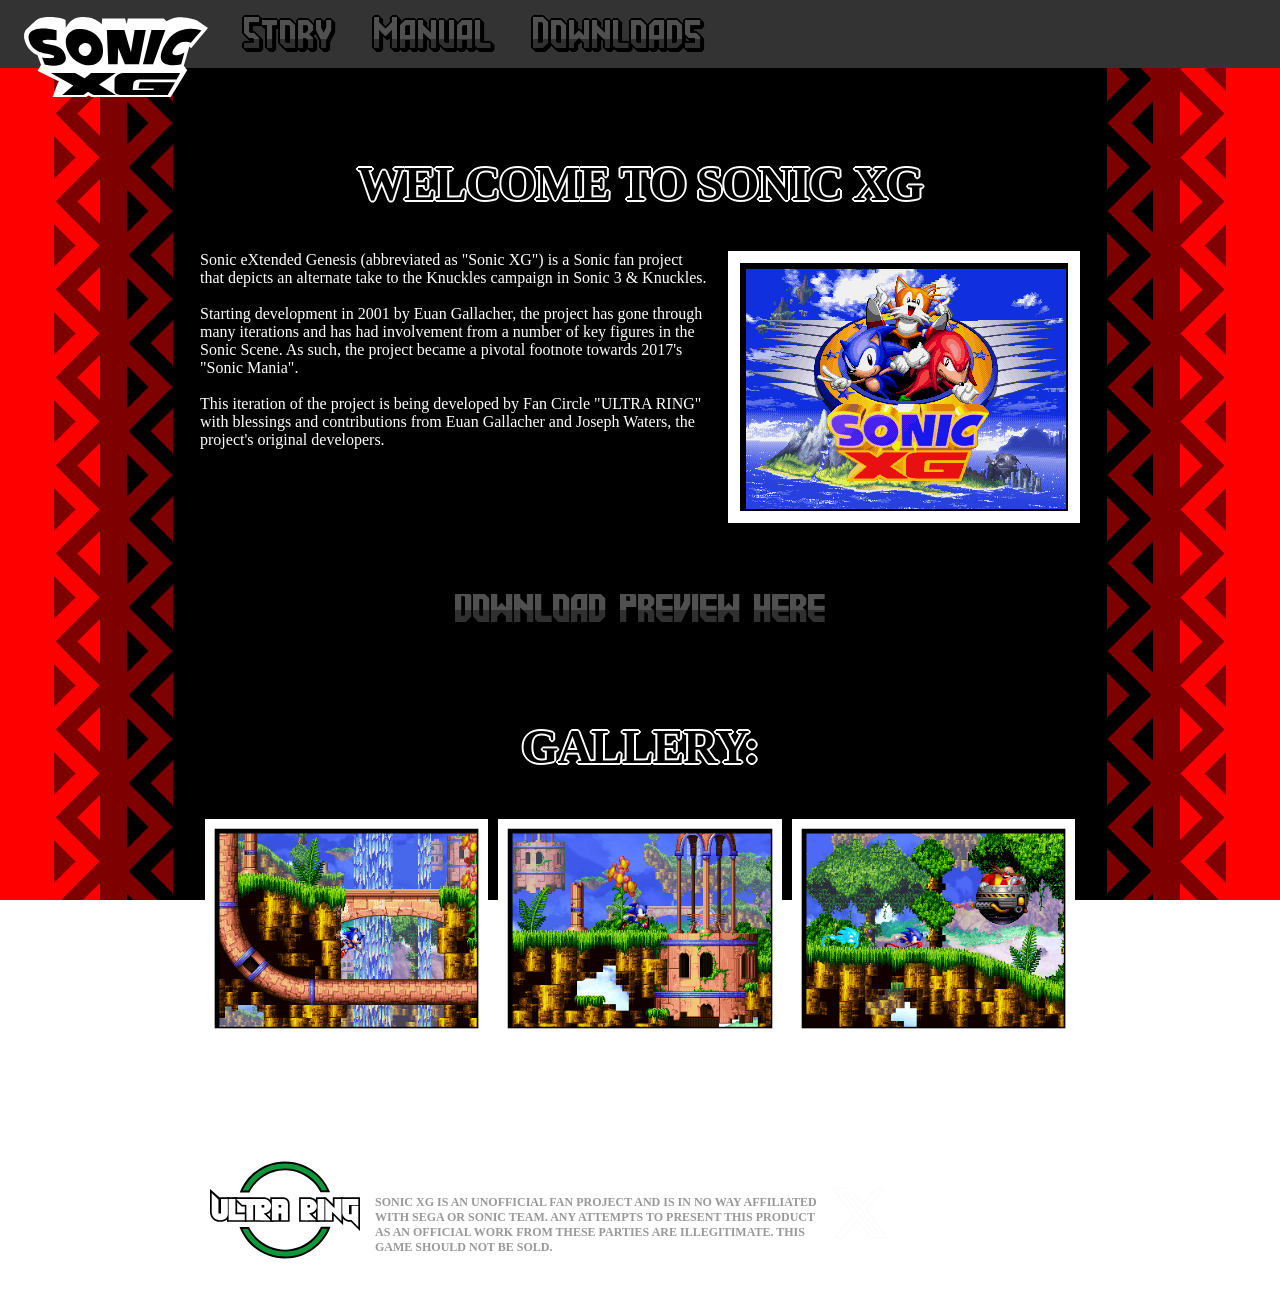
==== index.html @ b1e92c0f "embed fix" ====
<html>

<head>
	<title>WELCOME TO SONIC XG</title>
	<meta name="robots" content="noindex, nofollow">
	<meta http-equiv="Content-Type" content="text/html; charset=iso-8859-1">
	<link rel="icon" href="favicon.ico">
	<link rel="stylesheet" type="text/css" href="css/home.css" media="all">
</head>

<body>
	<div class="fixed-sidebar-frame"></div>
	<div class="scrolling-content">
		<div id="navbar">
			<a class="logo-link" href="index.html">
				<img src="images/XGLogoBW.svg" alt="Logo" class="navbar-logo">
			</a>

			<div class="nav-item">
				<a class="TitleFont" href="about.html">Story</a>
			</div>
			<div class="nav-item">
				<a class="TitleFont" href="Manual.html">Manual</a>
			</div>
			<div class="nav-item">
				<a class="TitleFont" href="download.html">Downloads</a>
			</div>
		</div>
			<br></br>
		<h2>WELCOME TO SONIC XG</h2>
		
	<p><img style="float: right;"src="images/title.png" width="372" height="292" hspace=width>

 Sonic eXtended Genesis (abbreviated as "Sonic XG") is a Sonic fan project that depicts an alternate take to the Knuckles campaign in Sonic 3 & Knuckles.
<br></br>	
Starting development in 2001 by Euan Gallacher, the project has gone through many iterations and has had involvement from a number of key figures in the Sonic Scene. As such, the project became a pivotal footnote towards 2017's "Sonic Mania".
<br></br>	
This iteration of the project is being developed by Fan Circle "ULTRA RING" with blessings and contributions from Euan Gallacher and Joseph Waters, the project's original developers. 
	</p>
		<br></br>
		<br></br>	
		<br></br>	

		<h4>
		<div class="nav-item">
		<a class="TitleFont" href="download.html">Download Preview Here</a>
		</div>
		</h4>
		</p>	
		
		<br></br>
		<h2>GALLERY:</h2>
		
	<div class="row">
		<div class="column">
			<img src="images/FinalFall1.png" alt="img1" style="width:100%">
		</div>
		<div class="column">
			<img src="images/FinalFall2.png" alt="img2" style="width:100%">
		</div>
		<div class="column">
			<img src="images/FinalFall3.png" alt="img3" style="width:100%">
		</div>
	</div>
	
		<br></br>
		<br></br>

		
	</div>

<div class="footer">

	<img style="float: left; padding-left: 210px; "src="images/URLogo.svg" width="150" height="150">

	<a href="https://discord.gg/uwxXCmu">
	<img style="float: right;  padding-top: 40px; padding-right: 210px;"src="images/logoDiscord.png" width="75" height="75">
</a>
	<a href="https://www.youtube.com/@sonicxg8286">
	<img style="float: right; padding-top: 40px; padding-right: 15px; "src="images/LogoYT.png" width="75" height="75">
</a>
	<a href="https://x.com/Sonic_XG/">
	<img style="float: right; padding-top: 48px; padding-right: 15px; "src="images/logoX.png" width="60" height="60">
</a>

	<h5 style="text-align: left; ;padding-top: 60px "> SONIC XG IS AN UNOFFICIAL FAN PROJECT AND IS IN NO WAY AFFILIATED WITH SEGA OR SONIC TEAM. ANY ATTEMPTS TO PRESENT THIS PRODUCT AS AN OFFICIAL WORK FROM THESE PARTIES ARE ILLEGITIMATE. THIS GAME SHOULD NOT BE SOLD.</h5>



</div>

</body>

<script>
	window.addEventListener('pageshow', function (event) {
		if (event.persisted || window.performance && window.performance.navigation.type === 2) {
			window.location.reload();
		}
	});

	let scrolled = 0;
	const sidebarFrame = document.querySelector(".fixed-sidebar-frame");
	
	function autoScroll() {
		scrolled += 1;
		const slowerScroll = scrolled * 0.5;
	
		sidebarFrame.style.backgroundPosition = `
			right ${scrolled}px, 
			left ${scrolled}px, 
			right 48px top ${slowerScroll}px, 
			left 48px top ${slowerScroll}px
		`;
		
		window.requestAnimationFrame(autoScroll);
	}
	autoScroll();
</script>

</html>
---- css/home.css ----
html {
}

body {
	margin: 0;
	min-height: 100vh;
	background-image: url("../images/bg.png");
	background-repeat: repeat;
	background-attachment: fixed;
	background-position: center top;
}

/* style (WIP) */
.fixed-sidebar-frame {
	position: fixed;
	top: 0;
	left: 0;
	width: 100vw;
	height: 100vh;
	pointer-events: none; 
	z-index: -1; 

	background-image: 
		url("../images/BorderR.png"), 
		url("../images/BorderL.png"), 
		url("../images/BorderR2.png"), 
		url("../images/BorderL2.png");
	background-repeat: repeat-y;
	background-position: 
		right top, 
		left top, 
		right 48px top, 
		left 48px top;
}

.scrolling-content {
	position: relative;
	z-index: 1; 
	
	width: 100%;
	min-height: 100vh;
	box-sizing: border-box;
	padding-top: 80px;
}

#navbar {
	background-color: #333333;
	width: 100%;
	overflow: visible;
	
	position: fixed;
	top: 0;
	left: 0;
	z-index: 9999;
}

.footer {

	width: 100%;
	height: 20%;
	overflow: visible;
	

	bottom: 0;
	left: 0;
	z-index: 9999;
}



#navbar a.logo-link,
#navbar .nav-item {
	float: left;
	display: block;
}

#navbar .TitleFont {
	padding: 20px; 
	text-decoration: none; 
	text-align: center;
}

#navbar a.logo-link {
	position: relative;
	width: 224px;
	height: 1px;	
}

.navbar-logo {
	position: absolute; 
	left: 24px;				 
	height: 5rem;			
	width: auto;			 
	
	top: 100%; 
	transform: translateY(20%);
	
	z-index: 10;				
}

@font-face {
font-family: 'HeaderFont';
src: url('../fonts/vipnagorgialla-bd.otf') format('opentype');
font-weight: normal;
font-style: normal;
}

@font-face {
font-family: 'NormalFont';
src: url('../fonts/vipnagorgialla-rg.otf') format('opentype');
font-weight: normal;
font-style: normal;
}

@font-face {
	font-family: 'ChaotixFont';
	src: url('../fonts/knuckles-chaotix-nova.woff2') format('woff2');
	font-weight: normal;
	font-style: normal;
}

.nav-item .TitleFont {
	font-family: 'ChaotixFont', sans-serif;
	font-size: 1.75rem; 
	text-decoration: none; 
	display: inline-block; 
	line-height: 1; 
	-webkit-background-clip: text !important;
	background-clip: text !important;
	-webkit-text-fill-color: transparent !important;
	color: transparent !important;
}

.nav-item:not(.active) .TitleFont {
	background-image: linear-gradient(
		to bottom,
		#505050 0%,	 #505050 58%,	 
		#303030 58%,	#303030 100%	 
	);
}

.nav-item:not(.active) .TitleFont:hover {
	background-image: linear-gradient(
		to bottom,
		#f0f000 0%,		#f0f000 35%,	 
		#f0f0f0 35%,	 #f0f0f0 42%,	 
		#f0f000 42%,	 #f0f000 58%,	 
		#f0c000 58%,	 #f0c000 65%,	 
		#e08000 65%,	 #e08000 100%	 
	);
	cursor: pointer;
}

.nav-item.active .TitleFont {
	background-image: linear-gradient(
		to bottom,
		#f0f000 0%,		#f0f000 35%,	 
		#f0f0f0 35%,	 #f0f0f0 42%,	 
		#f0f000 42%,	 #f0f000 58%,	 
		#f0c000 58%,	 #f0c000 65%,	 
		#e08000 65%,	 #e08000 100%	 
	);
}

.nav-item {
	display: inline-block;
	filter: 
		drop-shadow(-1px -1px 0px #000)
		drop-shadow(1px -1px 0px #000)
		drop-shadow(-1px 1px 0px #000)
		drop-shadow(1px 1px 0px #000)
		drop-shadow(2px 2px 0px #000);
}


/* Page content */
.content {
	padding: 16px;
}
}

h1 {
	color: #999999;
}
h2 {
	font-family: 'HeaderFont';
	margin-left: 200px;
	margin-right: 200px;
	color: #000;
	font-size: 3rem; 
	text-align:center;
	letter-spacing: -1.25;

	filter: 
		drop-shadow(-1px -1px 0px #FFFFFF)
		drop-shadow(1px -1px 0px #FFFFFF)
		drop-shadow(-1px 1px 0px #FFFFFF)
		drop-shadow(1px 1px 0px #FFFFFF)


}
h3 {
	font-family: 'NormalFont';
	margin-left: 200px;
	color: #FFFFFF;
}
h4 {
	margin-left: 200px;
	margin-right: 200px;
	text-align:center;

	color: #FFFFFF;

}
h5 {
	font-family: 'NormalFont';
	margin-left: 375px;
	margin-right: 400px;
	font-size: 75%;
	color: #999999;

}
h6 {
	color: #FFFFFF;
}
p {
	font-family: 'NormalFont';
	margin-left: 200px;
	margin-right: 200px;
	font-size: 100%;
	color: #FFFFFF;
}
a:link {
	color: #3333FF;
}
a:visited {
	color: #9933CC;
}
a:hover {
	color: #3333FF;
}
a:active {
	color: #FF3333;
}
ul {
	list-style: none; /* Remove default bullets */
}
ul li::before {
	content: "\2022";	/* Add content: \2022 is the CSS Code/unicode for a bullet */
	color: #999999; /* Change the color */
	display: inline-block; /* Needed to add space between the bullet and the text */
	width: 1em; /* Also needed for space (tweak if needed) */
	margin-left: -1em; /* Also needed for space (tweak if needed) */
}

.centerbutton {
		margin-left: 200px;
		margin-right: 200px;
		font-size: 200%;
		color: #000000;
		text-align:center;
}

.column {
	flex: 33.33%;
	padding: 5px;

}

.row {
	margin-left: 200px;
	margin-right: 200px;
	display: flex;
}
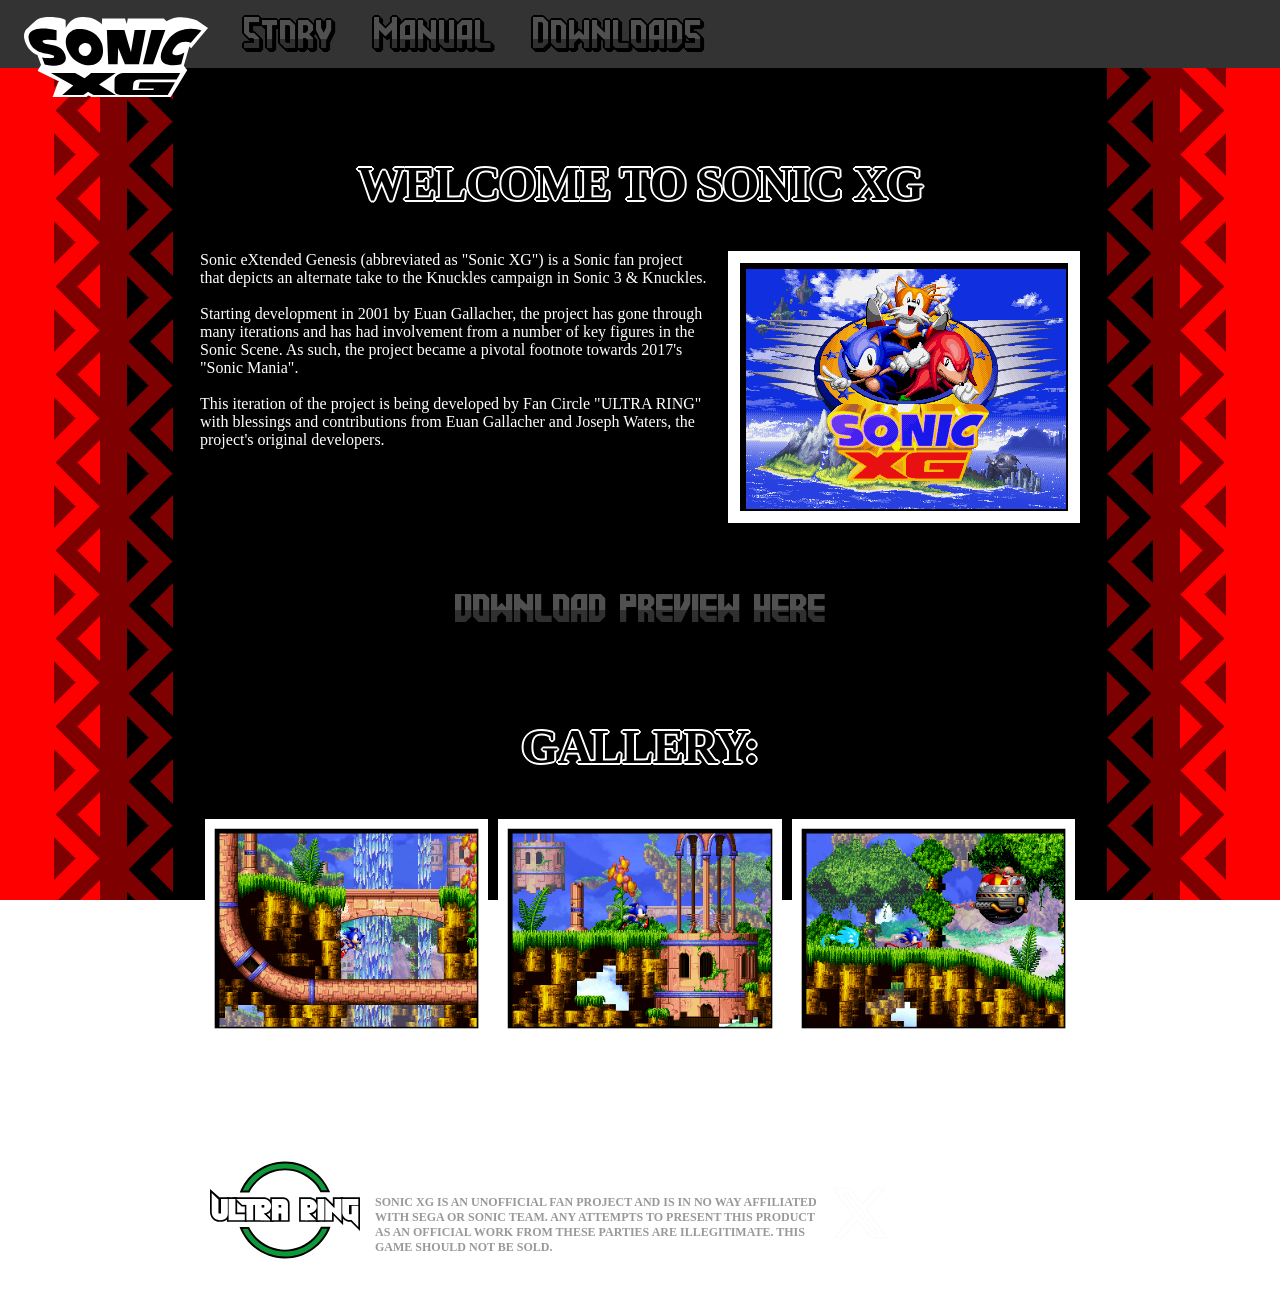
==== commit d72f5d9d: "fixed a linkage typo" ====
--- a/index.html
+++ b/index.html
@@ -20,7 +20,7 @@
 				<a class="TitleFont" href="about.html">Story</a>
 			</div>
 			<div class="nav-item">
-				<a class="TitleFont" href="Manual.html">Manual</a>
+				<a class="TitleFont" href="manual.html">Manual</a>
 			</div>
 			<div class="nav-item">
 				<a class="TitleFont" href="download.html">Downloads</a>
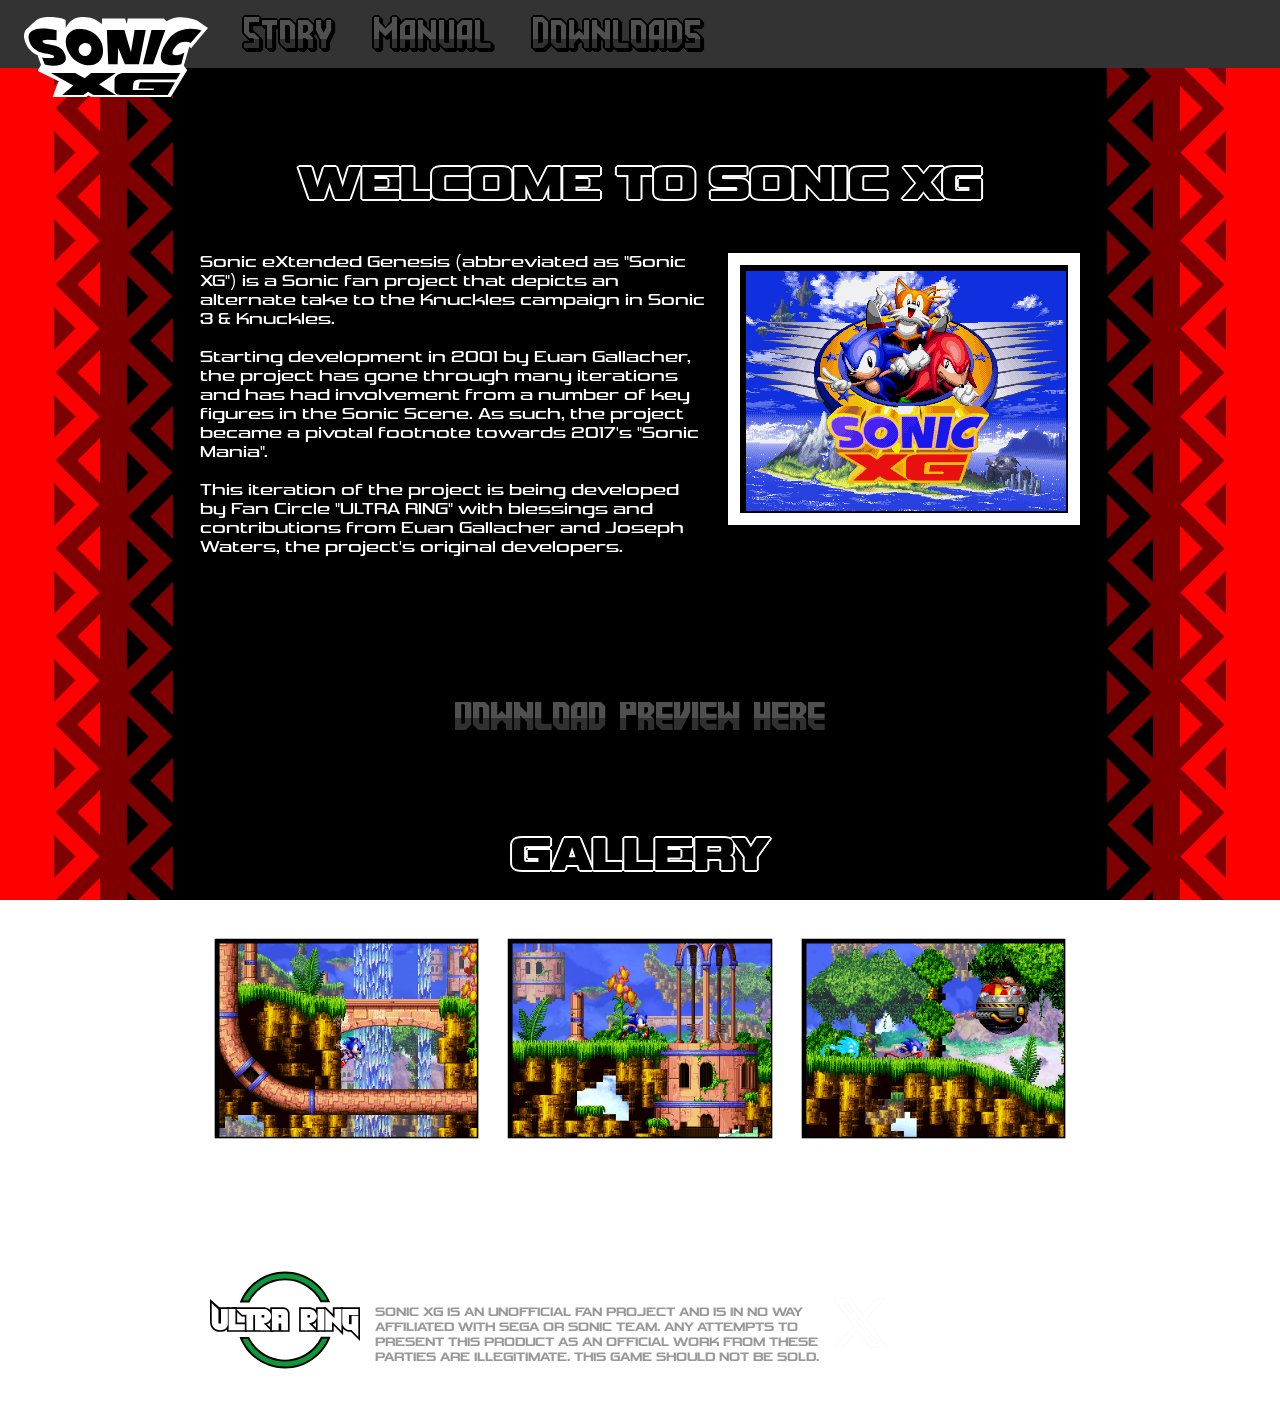
==== commit e46e9bed: "Update index.html" ====
--- a/index.html
+++ b/index.html
@@ -49,7 +49,7 @@
 		</p>	
 		
 		<br></br>
-		<h2>GALLERY:</h2>
+		<h2>GALLERY</h2>
 		
 	<div class="row">
 		<div class="column">
--- a/css/home.css
+++ b/css/home.css
@@ -100,14 +100,14 @@
 
 @font-face {
 font-family: 'HeaderFont';
-src: url('../fonts/vipnagorgialla-bd.otf') format('opentype');
+src: url('../fonts/Vipnagorgialla-Bd.otf') format('opentype');
 font-weight: normal;
 font-style: normal;
 }
 
 @font-face {
 font-family: 'NormalFont';
-src: url('../fonts/vipnagorgialla-rg.otf') format('opentype');
+src: url('../fonts/Vipnagorgialla-Rg.otf') format('opentype');
 font-weight: normal;
 font-style: normal;
 }
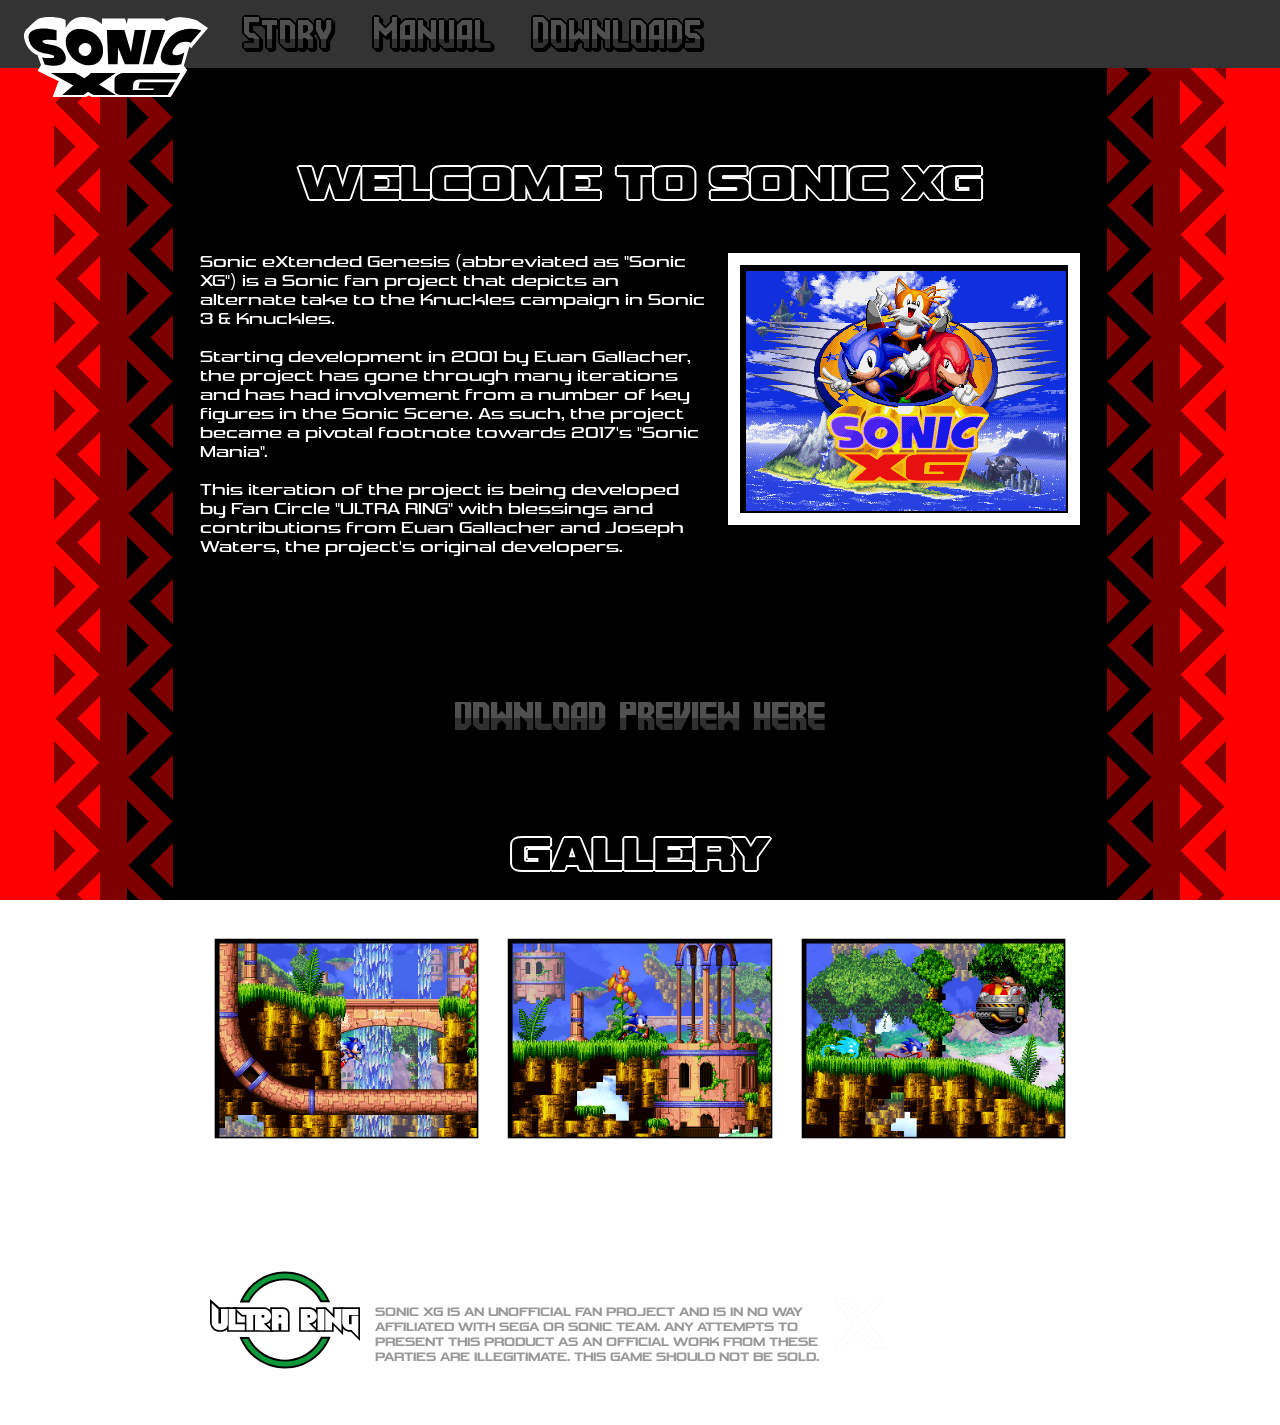
==== commit e22c6ca3: "Update index.html" ====
--- a/index.html
+++ b/index.html
@@ -31,7 +31,7 @@
 		
 	<p><img style="float: right;"src="images/title.png" width="372" height="292" hspace=width>
 
- Sonic eXtended Genesis (abbreviated as "Sonic XG") is a Sonic fan project that depicts an alternate take to the Knuckles campaign in Sonic 3 & Knuckles.
+Sonic eXtended Genesis (abbreviated as "Sonic XG") is a Sonic fan project that depicts an alternate take to the Knuckles campaign in Sonic 3 & Knuckles.
 <br></br>	
 Starting development in 2001 by Euan Gallacher, the project has gone through many iterations and has had involvement from a number of key figures in the Sonic Scene. As such, the project became a pivotal footnote towards 2017's "Sonic Mania".
 <br></br>	
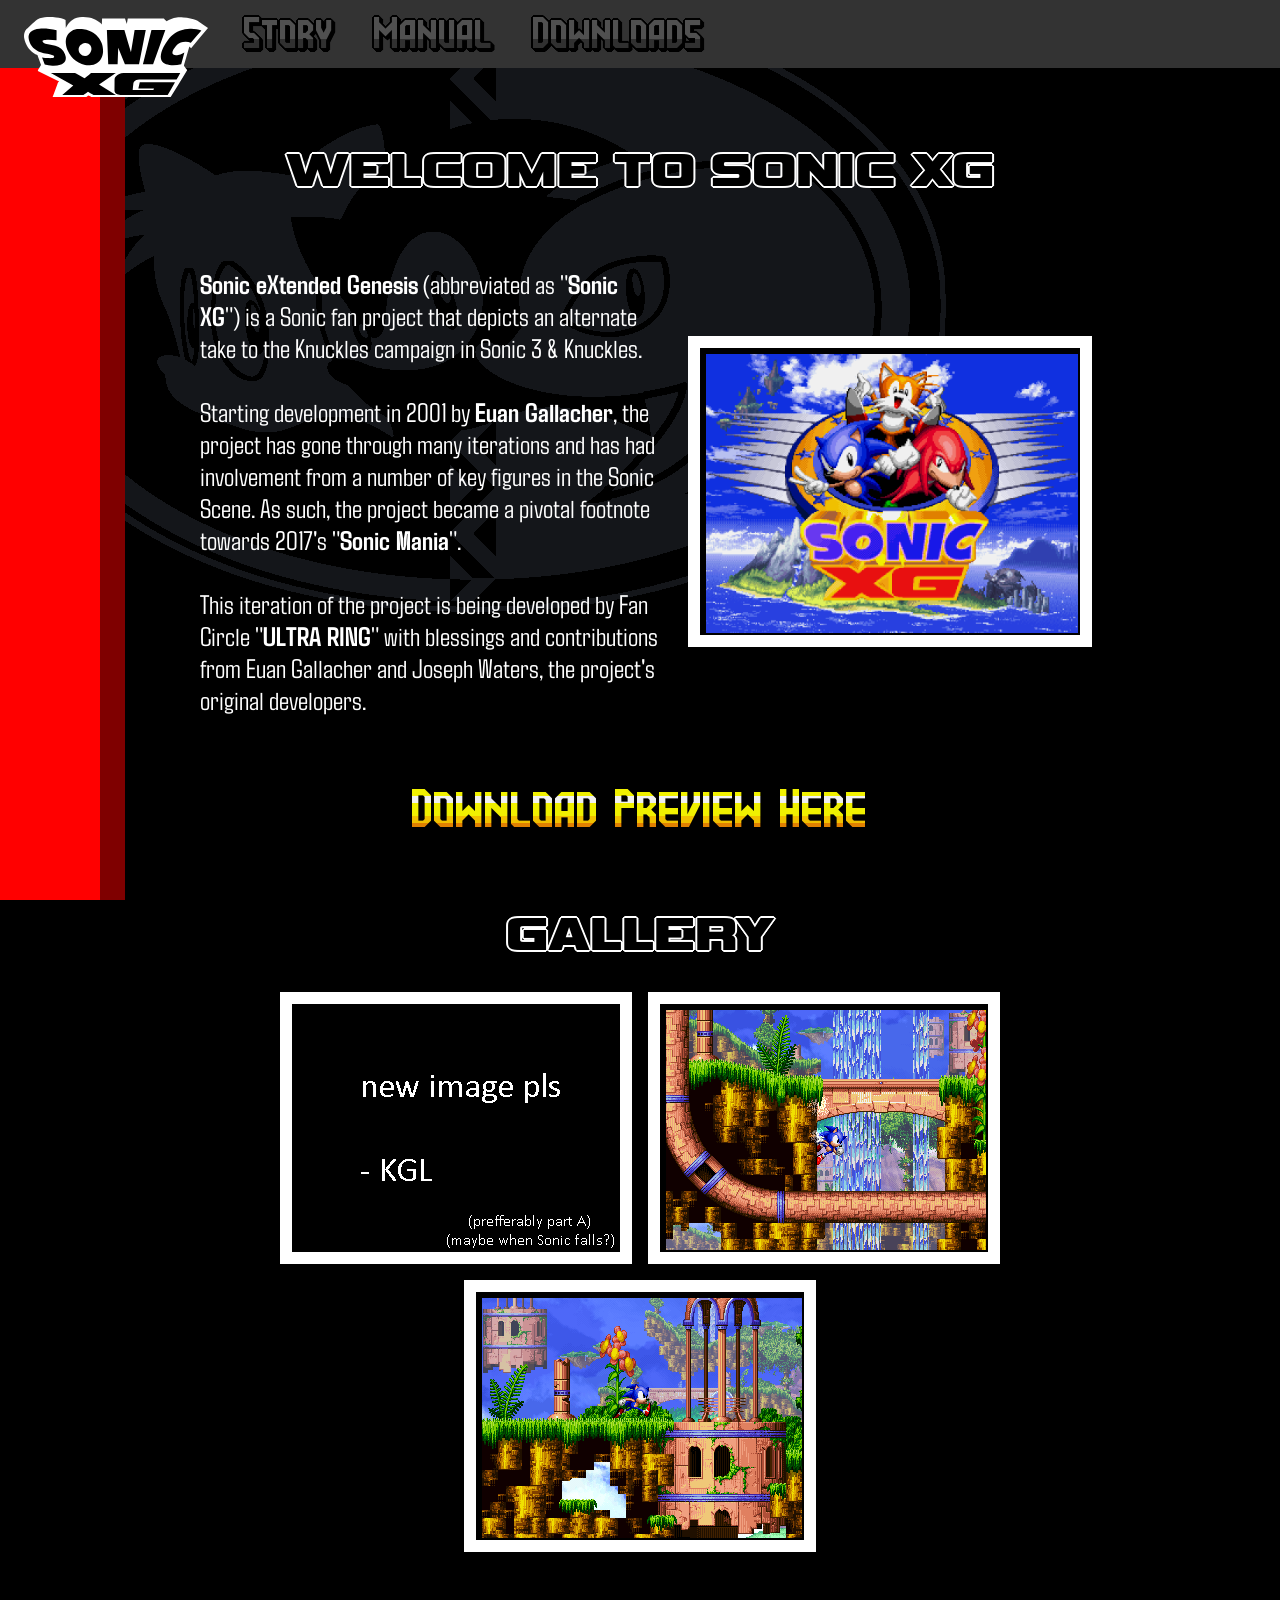
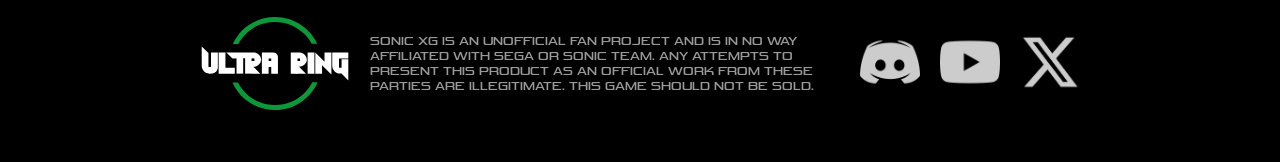
==== commit 2f3a853e: "more polish, repo cleanup, and MEGA ADDITIONS!! thank you so much pixelcat for the help" ====
--- a/index.html
+++ b/index.html
@@ -1,5 +1,5 @@
+<!DOCTYPE html>
 <html>
-
 <head>
 	<title>WELCOME TO SONIC XG</title>
 	<meta name="robots" content="noindex, nofollow">
@@ -9,112 +9,54 @@
 </head>
 
 <body>
-	<div class="fixed-sidebar-frame"></div>
-	<div class="scrolling-content">
-		<div id="navbar">
-			<a class="logo-link" href="index.html">
-				<img src="images/XGLogoBW.svg" alt="Logo" class="navbar-logo">
-			</a>
-
-			<div class="nav-item">
-				<a class="TitleFont" href="about.html">Story</a>
-			</div>
-			<div class="nav-item">
-				<a class="TitleFont" href="manual.html">Manual</a>
-			</div>
-			<div class="nav-item">
-				<a class="TitleFont" href="download.html">Downloads</a>
-			</div>
+	<nav>
+		<a id="logo-link" href="index.html">
+			<img src="assets/xg_logo.svg" alt="SONIC XG" id="navbar-logo">
+		</a>
+		<a class="chaotix-font" href="about.html">Story</a>
+		<a class="chaotix-font" href="manual.html">Manual</a>
+		<a class="chaotix-font" href="download.html">Downloads</a>
+	</nav>
+	<section>
+		<h1>WELCOME TO SONIC XG</h1>
+		<div class="introduction-block">
+		    <p>
+				<b>Sonic eXtended Genesis</b> (abbreviated as "<b>Sonic XG</b>") is a Sonic fan project that depicts an alternate take to the Knuckles campaign in Sonic 3 & Knuckles.
+				<br/>
+				<br/>
+				Starting development in 2001 by <b>Euan Gallacher</b>, the project has gone through many iterations and has had involvement from a number of key figures in the Sonic Scene. As such, the project became a pivotal footnote towards 2017's "<b>Sonic Mania</b>".
+				<br/>
+				<br/>
+				This iteration of the project is being developed by Fan Circle "<b>ULTRA RING</b>" with blessings and contributions from Euan   Gallacher and Joseph Waters, the project's original developers.
+			</p>
+            <img class="border" src="images/title.png"/>
 		</div>
-			<br></br>
-		<h2>WELCOME TO SONIC XG</h2>
-		
-	<p><img style="float: right;"src="images/title.png" width="372" height="292" hspace=width>
-
-Sonic eXtended Genesis (abbreviated as "Sonic XG") is a Sonic fan project that depicts an alternate take to the Knuckles campaign in Sonic 3 & Knuckles.
-<br></br>	
-Starting development in 2001 by Euan Gallacher, the project has gone through many iterations and has had involvement from a number of key figures in the Sonic Scene. As such, the project became a pivotal footnote towards 2017's "Sonic Mania".
-<br></br>	
-This iteration of the project is being developed by Fan Circle "ULTRA RING" with blessings and contributions from Euan Gallacher and Joseph Waters, the project's original developers. 
-	</p>
-		<br></br>
-		<br></br>	
-		<br></br>	
-
-		<h4>
-		<div class="nav-item">
-		<a class="TitleFont" href="download.html">Download Preview Here</a>
+		<div class="download-link">
+		    <a class="chaotix-font" href="download.html">Download Preview Here</a>
 		</div>
-		</h4>
-		</p>	
-		
-		<br></br>
-		<h2>GALLERY</h2>
-		
-	<div class="row">
-		<div class="column">
-			<img src="images/FinalFall1.png" alt="img1" style="width:100%">
+	</section>
+	<section>
+		<h1>GALLERY</h1>
+		<div class="gallery">
+		    <img class="border" src="images/final1.png" alt="img1"/>
+		    <img class="border" src="images/final2.png" alt="img2"/>
+		    <img class="border" src="images/final3.png" alt="img3"/>
 		</div>
-		<div class="column">
-			<img src="images/FinalFall2.png" alt="img2" style="width:100%">
-		</div>
-		<div class="column">
-			<img src="images/FinalFall3.png" alt="img3" style="width:100%">
-		</div>
-	</div>
-	
-		<br></br>
-		<br></br>
-
-		
-	</div>
-
-<div class="footer">
-
-	<img style="float: left; padding-left: 210px; "src="images/URLogo.svg" width="150" height="150">
-
-	<a href="https://discord.gg/uwxXCmu">
-	<img style="float: right;  padding-top: 40px; padding-right: 210px;"src="images/logoDiscord.png" width="75" height="75">
-</a>
-	<a href="https://www.youtube.com/@sonicxg8286">
-	<img style="float: right; padding-top: 40px; padding-right: 15px; "src="images/LogoYT.png" width="75" height="75">
-</a>
-	<a href="https://x.com/Sonic_XG/">
-	<img style="float: right; padding-top: 48px; padding-right: 15px; "src="images/logoX.png" width="60" height="60">
-</a>
-
-	<h5 style="text-align: left; ;padding-top: 60px "> SONIC XG IS AN UNOFFICIAL FAN PROJECT AND IS IN NO WAY AFFILIATED WITH SEGA OR SONIC TEAM. ANY ATTEMPTS TO PRESENT THIS PRODUCT AS AN OFFICIAL WORK FROM THESE PARTIES ARE ILLEGITIMATE. THIS GAME SHOULD NOT BE SOLD.</h5>
-
-
-
-</div>
-
+	</section>
+	<footer>
+	    <img src="assets/ur_logo.svg" alt="ULTRA RING"/>
+		<p>
+		    SONIC XG IS AN UNOFFICIAL FAN PROJECT AND IS IN NO WAY AFFILIATED WITH SEGA OR SONIC TEAM. ANY ATTEMPTS TO PRESENT THIS PRODUCT AS AN OFFICIAL WORK FROM THESE PARTIES ARE ILLEGITIMATE. THIS GAME SHOULD NOT BE SOLD.
+		</p>
+		<a href="https://discord.gg/uwxXCmu">
+		    <img src="assets/logo_discord.png" alt="Discord"/>
+		</a>
+		<a href="https://www.youtube.com/@sonicxg8286">
+		    <img src="assets/logo_yt.png" alt="YouTube"/>
+		</a>
+		<a href="https://x.com/Sonic_XG/">
+		    <img src="assets/logo_x.png" alt="X"/>
+		</a>
+	</footer>
 </body>
-
-<script>
-	window.addEventListener('pageshow', function (event) {
-		if (event.persisted || window.performance && window.performance.navigation.type === 2) {
-			window.location.reload();
-		}
-	});
-
-	let scrolled = 0;
-	const sidebarFrame = document.querySelector(".fixed-sidebar-frame");
-	
-	function autoScroll() {
-		scrolled += 1;
-		const slowerScroll = scrolled * 0.5;
-	
-		sidebarFrame.style.backgroundPosition = `
-			right ${scrolled}px, 
-			left ${scrolled}px, 
-			right 48px top ${slowerScroll}px, 
-			left 48px top ${slowerScroll}px
-		`;
-		
-		window.requestAnimationFrame(autoScroll);
-	}
-	autoScroll();
-</script>
-
 </html>
--- a/css/home.css
+++ b/css/home.css
@@ -1,276 +1,309 @@
-html {
+@font-face {
+    font-family: "Vipnagorgialla";
+    src: url("../fonts/vipna-bold.otf") format("opentype");
+    font-weight: bold;
+    font-style: normal;
+}
+
+@font-face {
+    font-family: "Vipnagorgialla";
+    src: url("../fonts/vipna-reg.otf") format("opentype");
+    font-weight: normal;
+    font-style: normal;
+}
+
+@font-face {
+    font-family: "Agdasima";
+    src: url("../fonts/agdasima-reg.woff2")
+        format("woff2");
+    font-weight: normal;
+    font-style: normal;
+}
+
+@font-face {
+    font-family: "Agdasima";
+    src: url("../fonts/agdasima-bold.woff2") format("woff2");
+    font-weight: bold;
+    font-style: normal;
+}
+
+@font-face {
+    font-family: "ChaotixFont";
+    src: url("../fonts/chaotix.woff2") format("woff2");
+    font-weight: normal;
+    font-style: normal;
+}
+
+:root {
+    --titlebar-gray: #333333;
 }
 
 body {
-	margin: 0;
-	min-height: 100vh;
-	background-image: url("../images/bg.png");
-	background-repeat: repeat;
-	background-attachment: fixed;
-	background-position: center top;
-}
-
-/* style (WIP) */
-.fixed-sidebar-frame {
-	position: fixed;
-	top: 0;
-	left: 0;
-	width: 100vw;
-	height: 100vh;
-	pointer-events: none; 
-	z-index: -1; 
-
-	background-image: 
-		url("../images/BorderR.png"), 
-		url("../images/BorderL.png"), 
-		url("../images/BorderR2.png"), 
-		url("../images/BorderL2.png");
-	background-repeat: repeat-y;
-	background-position: 
-		right top, 
-		left top, 
-		right 48px top, 
-		left 48px top;
-}
-
-.scrolling-content {
-	position: relative;
-	z-index: 1; 
-	
-	width: 100%;
-	min-height: 100vh;
-	box-sizing: border-box;
-	padding-top: 80px;
-}
-
-#navbar {
-	background-color: #333333;
-	width: 100%;
-	overflow: visible;
-	
-	position: fixed;
-	top: 0;
-	left: 0;
-	z-index: 9999;
-}
-
-.footer {
-
-	width: 100%;
-	height: 20%;
-	overflow: visible;
-	
-
-	bottom: 0;
-	left: 0;
-	z-index: 9999;
-}
-
-
-
-#navbar a.logo-link,
-#navbar .nav-item {
-	float: left;
-	display: block;
-}
-
-#navbar .TitleFont {
-	padding: 20px; 
-	text-decoration: none; 
-	text-align: center;
-}
-
-#navbar a.logo-link {
-	position: relative;
-	width: 224px;
-	height: 1px;	
-}
-
-.navbar-logo {
-	position: absolute; 
-	left: 24px;				 
-	height: 5rem;			
-	width: auto;			 
-	
-	top: 100%; 
-	transform: translateY(20%);
-	
-	z-index: 10;				
-}
-
-@font-face {
-font-family: 'HeaderFont';
-src: url('../fonts/Vipnagorgialla-Bd.otf') format('opentype');
-font-weight: normal;
-font-style: normal;
-}
-
-@font-face {
-font-family: 'NormalFont';
-src: url('../fonts/Vipnagorgialla-Rg.otf') format('opentype');
-font-weight: normal;
-font-style: normal;
-}
-
-@font-face {
-	font-family: 'ChaotixFont';
-	src: url('../fonts/knuckles-chaotix-nova.woff2') format('woff2');
-	font-weight: normal;
-	font-style: normal;
-}
-
-.nav-item .TitleFont {
-	font-family: 'ChaotixFont', sans-serif;
-	font-size: 1.75rem; 
-	text-decoration: none; 
-	display: inline-block; 
-	line-height: 1; 
-	-webkit-background-clip: text !important;
-	background-clip: text !important;
-	-webkit-text-fill-color: transparent !important;
-	color: transparent !important;
-}
-
-.nav-item:not(.active) .TitleFont {
-	background-image: linear-gradient(
-		to bottom,
-		#505050 0%,	 #505050 58%,	 
-		#303030 58%,	#303030 100%	 
-	);
-}
-
-.nav-item:not(.active) .TitleFont:hover {
-	background-image: linear-gradient(
-		to bottom,
-		#f0f000 0%,		#f0f000 35%,	 
-		#f0f0f0 35%,	 #f0f0f0 42%,	 
-		#f0f000 42%,	 #f0f000 58%,	 
-		#f0c000 58%,	 #f0c000 65%,	 
-		#e08000 65%,	 #e08000 100%	 
-	);
-	cursor: pointer;
-}
-
-.nav-item.active .TitleFont {
-	background-image: linear-gradient(
-		to bottom,
-		#f0f000 0%,		#f0f000 35%,	 
-		#f0f0f0 35%,	 #f0f0f0 42%,	 
-		#f0f000 42%,	 #f0f000 58%,	 
-		#f0c000 58%,	 #f0c000 65%,	 
-		#e08000 65%,	 #e08000 100%	 
-	);
-}
-
-.nav-item {
-	display: inline-block;
-	filter: 
-		drop-shadow(-1px -1px 0px #000)
-		drop-shadow(1px -1px 0px #000)
-		drop-shadow(-1px 1px 0px #000)
-		drop-shadow(1px 1px 0px #000)
-		drop-shadow(2px 2px 0px #000);
-}
-
+    margin: 0;
+    background-color: black;
+    background-image:
+        url("../assets/border_r.png"), url("../assets/border_l.png"),
+        url("../assets/border_r2.png"), url("../assets/border_l2.png"),
+        url("../assets/bg_logo.png");
+    background-repeat: repeat-y, repeat-y, repeat-y, repeat-y, no-repeat;
+    background-attachment: fixed;
+    animation: scrolling 2s linear infinite;
+}
+
+@keyframes scrolling {
+    0% {
+        background-position:
+            right top,
+            left top,
+            right 48px top,
+            left 48px top,
+            center;
+    }
+    100% {
+        background-position:
+            right 176px,
+            left 176px,
+            right 48px top 88px,
+            left 48px top 88px,
+            center;
+    }
+}
+
+nav {
+    background-color: var(--titlebar-gray);
+    width: 100%;
+    overflow: visible;
+    position: sticky;
+    top: 0;
+    left: 0;
+    z-index: 9999;
+    display: flex;
+}
+
+#logo-link {
+    position: relative;
+    width: 224px;
+    height: 1px;
+}
+
+#navbar-logo {
+    position: absolute;
+    left: 24px;
+    height: 5rem;
+    width: auto;
+    top: 100%;
+    transform: translateY(20%);
+    z-index: 10;
+    transition: 0.1s ease-in-out;
+}
+
+#navbar-logo:hover {
+    transform: translateY(25%);
+    filter: drop-shadow(-1px -1px 0px black) drop-shadow(1px -1px 0px black)
+        drop-shadow(-1px 1px 0px black) drop-shadow(1px 1px 0px black)
+        drop-shadow(2px 2px 0px black) drop-shadow(-3px -1px 0px white)
+        drop-shadow(3px -1px 0px white) drop-shadow(-3px 3px 0px white)
+        drop-shadow(3px 3px 0px white);
+}
+
+.chaotix-font {
+    filter: drop-shadow(-1px -1px 0px black) drop-shadow(1px -1px 0px black)
+        drop-shadow(-1px 1px 0px black) drop-shadow(1px 1px 0px black)
+        drop-shadow(2px 2px 0px black);
+    transition: 0.1s ease-in-out;
+}
+
+nav a:hover {
+    transform: translateY(5%);
+}
+
+.chaotix-font {
+    padding: 20px;
+    text-decoration: none;
+    font-family: "ChaotixFont", sans-serif;
+    font-size: 1.75em;
+    text-decoration: none;
+    line-height: 1;
+    background-clip: text;
+    color: transparent !important;
+    background-image: linear-gradient(
+        to bottom,
+        #505050 0%,
+        #505050 58%,
+        #303030 58%,
+        #303030 100%
+    );
+}
+
+.chaotix-font:hover,
+.chaotix-font.nav-active,
+.download-link a {
+    background-image: linear-gradient(
+        to bottom,
+        #f0f000 0%,
+        #f0f000 35%,
+        #f0f0f0 35%,
+        #f0f0f0 42%,
+        #f0f000 42%,
+        #f0f000 58%,
+        #f0c000 58%,
+        #f0c000 65%,
+        #e08000 65%,
+        #e08000 100%
+    );
+    cursor: pointer;
+}
+
+.chaotix-font.nav-active:hover,
+.download-link a:hover {
+    background-image: linear-gradient(
+        to bottom,
+        #f0f0f0 0%,
+        #f0f0f0 58%,
+        #f0f000 58%,
+        #f0f000 65%,
+        #f0c000 65%,
+        #f0c000 100%
+    );
+}
+
+footer {
+    display: flex;
+    margin: 20px 200px 50px 200px;
+    gap: 20px;
+    align-items: center;
+}
+
+footer p {
+    font-family: "Vipnagorgialla";
+    font-size: 75%;
+    color: #999999;
+}
+
+footer img {
+    width: 150px;
+}
+
+footer a img {
+    width: min(60px, 5vw);
+    opacity: 0.8;
+}
+
+footer a img:hover {
+    opacity: 1;
+}
 
 /* Page content */
-.content {
-	padding: 16px;
-}
+
+section {
+    padding: 0 max(200px, 15vw);
+    margin: 75px 0;
 }
 
 h1 {
-	color: #999999;
-}
+    font-family: "Vipnagorgialla";
+    font-weight: bold;
+    color: black;
+    font-size: 3em;
+    text-align: center;
+    letter-spacing: -1.25;
+    filter: drop-shadow(-1px -1px 0px white) drop-shadow(1px -1px 0px white)
+        drop-shadow(-1px 1px 0px white) drop-shadow(1px 1px 0px white);
+}
+
 h2 {
-	font-family: 'HeaderFont';
-	margin-left: 200px;
-	margin-right: 200px;
-	color: #000;
-	font-size: 3rem; 
-	text-align:center;
-	letter-spacing: -1.25;
-
-	filter: 
-		drop-shadow(-1px -1px 0px #FFFFFF)
-		drop-shadow(1px -1px 0px #FFFFFF)
-		drop-shadow(-1px 1px 0px #FFFFFF)
-		drop-shadow(1px 1px 0px #FFFFFF)
-
-
-}
-h3 {
-	font-family: 'NormalFont';
-	margin-left: 200px;
-	color: #FFFFFF;
-}
-h4 {
-	margin-left: 200px;
-	margin-right: 200px;
-	text-align:center;
-
-	color: #FFFFFF;
-
-}
-h5 {
-	font-family: 'NormalFont';
-	margin-left: 375px;
-	margin-right: 400px;
-	font-size: 75%;
-	color: #999999;
-
-}
-h6 {
-	color: #FFFFFF;
-}
-p {
-	font-family: 'NormalFont';
-	margin-left: 200px;
-	margin-right: 200px;
-	font-size: 100%;
-	color: #FFFFFF;
-}
-a:link {
-	color: #3333FF;
-}
-a:visited {
-	color: #9933CC;
-}
-a:hover {
-	color: #3333FF;
-}
-a:active {
-	color: #FF3333;
-}
-ul {
-	list-style: none; /* Remove default bullets */
-}
-ul li::before {
-	content: "\2022";	/* Add content: \2022 is the CSS Code/unicode for a bullet */
-	color: #999999; /* Change the color */
-	display: inline-block; /* Needed to add space between the bullet and the text */
-	width: 1em; /* Also needed for space (tweak if needed) */
-	margin-left: -1em; /* Also needed for space (tweak if needed) */
-}
-
-.centerbutton {
-		margin-left: 200px;
-		margin-right: 200px;
-		font-size: 200%;
-		color: #000000;
-		text-align:center;
-}
-
-.column {
-	flex: 33.33%;
-	padding: 5px;
-
-}
-
-.row {
-	margin-left: 200px;
-	margin-right: 200px;
-	display: flex;
-}
-
-
+    font-family: "Agdasima";
+    color: white;
+    font-size: 3em;
+    margin: 0;
+}
+
+p,
+li {
+    font-family: "Agdasima";
+    color: white;
+    font-size: 1.7em;
+}
+
+.introduction-block {
+    display: flex;
+    flex-wrap: wrap;
+    align-items: center;
+    gap: 40px;
+}
+
+.introduction-block img {
+    flex-basis: 40%;
+    flex-shrink: 0;
+    width: 100%;
+    min-width: 300px;
+    flex-grow: 1;
+}
+
+.introduction-block p {
+    flex-basis: 50%;
+    flex-grow: 1;
+}
+
+.download-link {
+    text-align: center;
+    font-size: 125%;
+    margin: 50px 0;
+    transition: 0.1s ease-out;
+}
+
+.download-link:hover {
+    transform: scale(105%);
+}
+
+.gallery {
+    display: flex;
+    gap: 40px;
+    justify-content: center;
+    align-items: center;
+    flex-wrap: wrap;
+}
+
+.story-image {
+    padding-top: 25px;
+    text-align: center;
+}
+
+.border {
+    position: relative;
+    outline: 12px solid white;
+    border-left: 6px solid black;
+    border-top: 6px solid black;
+    border-right: 2px solid black;
+    border-bottom: 2px solid black;
+}
+
+.aside-left,
+.aside-right {
+    display: flex;
+    align-items: center;
+    gap: 40px;
+    margin: 50px 70px;
+}
+
+.aside-left img,
+.aside-right img {
+    flex-basis: 10%;
+    flex-grow: 1;
+}
+
+.aside-left div,
+.aside-right div {
+    flex-basis: 50%;
+    flex-grow: 1;
+}
+
+.aside-right {
+    text-align: left;
+    flex-wrap: wrap;
+}
+
+.aside-left {
+    text-align: right;
+    flex-wrap: wrap-reverse;
+}
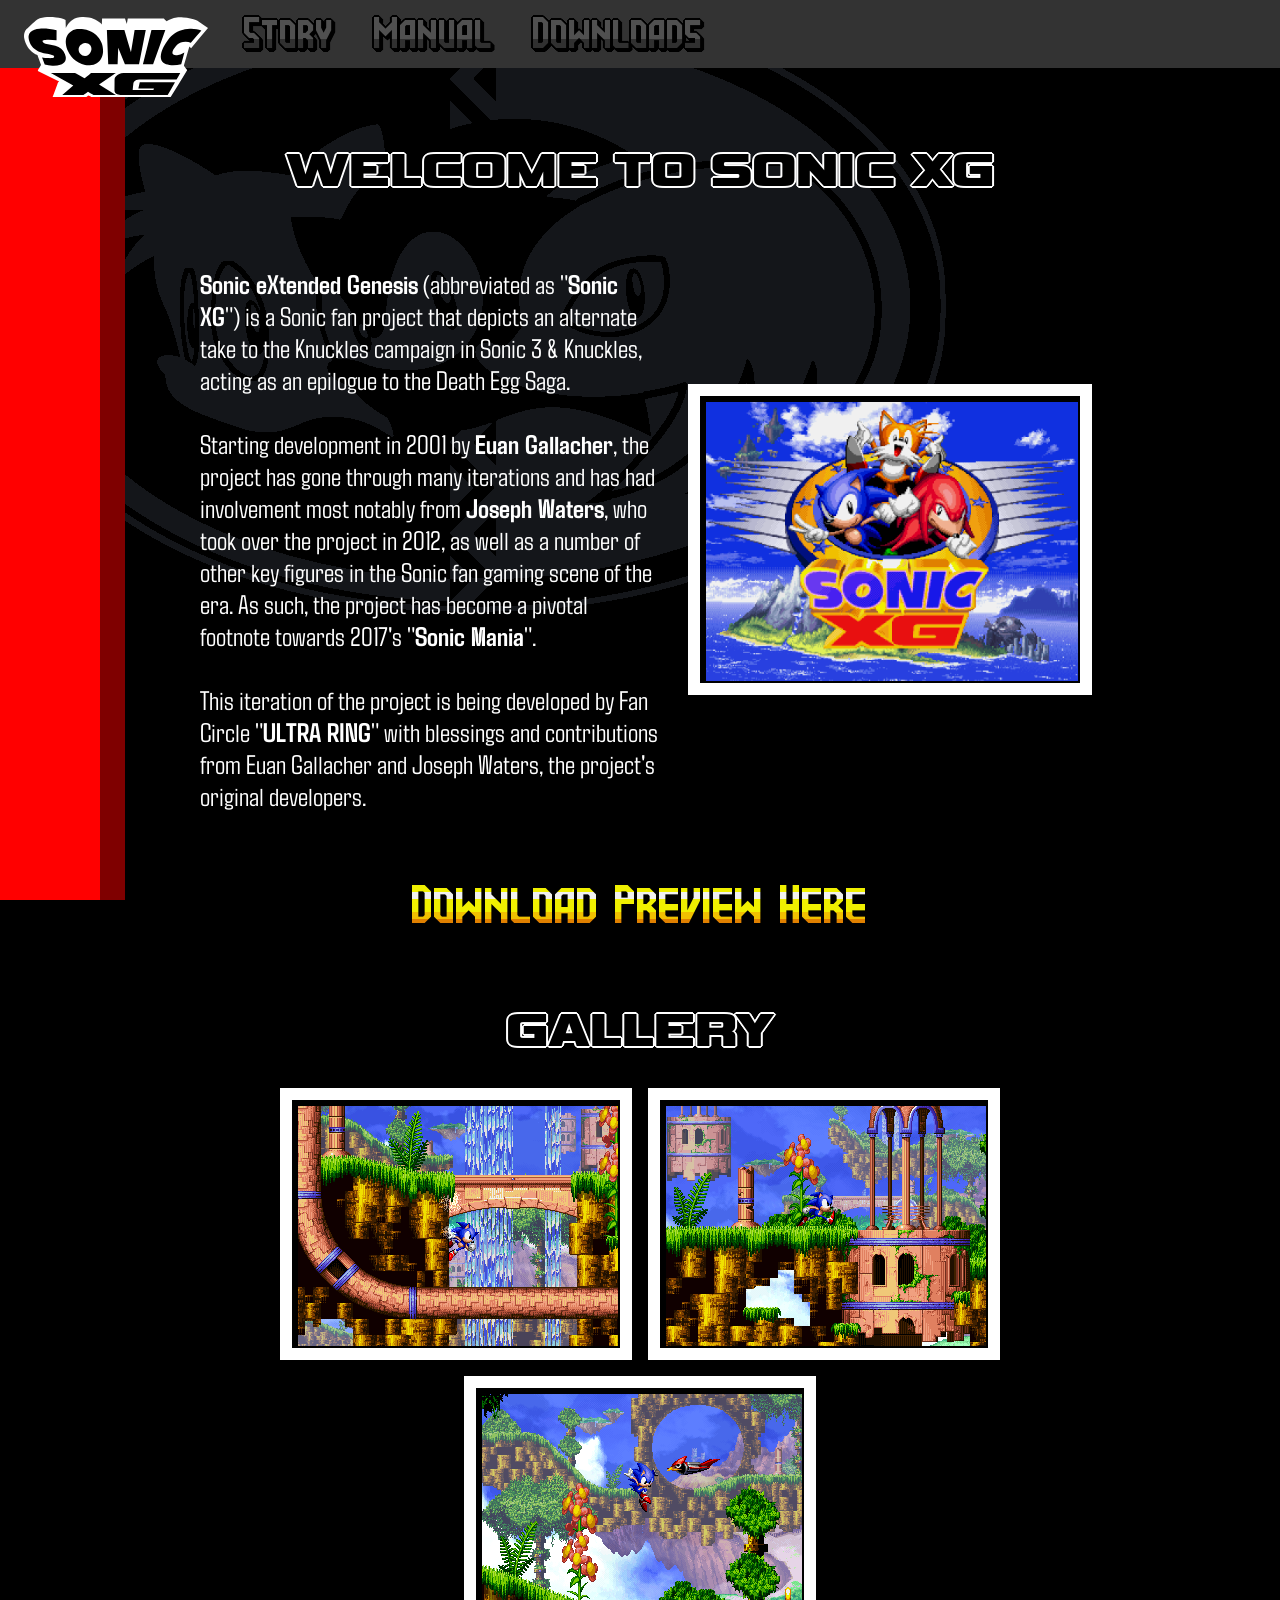
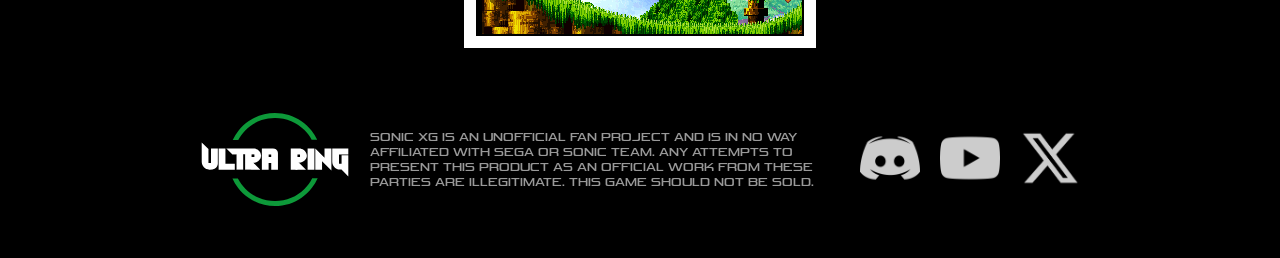
==== commit 7e4c9d61: "pushing for now too" ====
--- a/index.html
+++ b/index.html
@@ -21,10 +21,10 @@
 		<h1>WELCOME TO SONIC XG</h1>
 		<div class="introduction-block">
 		    <p>
-				<b>Sonic eXtended Genesis</b> (abbreviated as "<b>Sonic XG</b>") is a Sonic fan project that depicts an alternate take to the Knuckles campaign in Sonic 3 & Knuckles.
+				<b>Sonic eXtended Genesis</b> (abbreviated as "<b>Sonic XG</b>") is a Sonic fan project that depicts an alternate take to the Knuckles campaign in Sonic 3 & Knuckles, acting as an epilogue to the Death Egg Saga.
 				<br/>
 				<br/>
-				Starting development in 2001 by <b>Euan Gallacher</b>, the project has gone through many iterations and has had involvement from a number of key figures in the Sonic Scene. As such, the project became a pivotal footnote towards 2017's "<b>Sonic Mania</b>".
+				Starting development in 2001 by <b>Euan Gallacher</b>, the project has gone through many iterations and has had involvement most notably from <b>Joseph Waters</b>, who took over the project in 2012, as well as a number of other key figures in the Sonic fan gaming scene of the era. As such, the project has become a pivotal footnote towards 2017's "<b>Sonic Mania</b>".
 				<br/>
 				<br/>
 				This iteration of the project is being developed by Fan Circle "<b>ULTRA RING</b>" with blessings and contributions from Euan   Gallacher and Joseph Waters, the project's original developers.
--- a/css/home.css
+++ b/css/home.css
@@ -269,6 +269,10 @@
     text-align: center;
 }
 
+.glowing-image {
+    filter: drop-shadow(0px 0px 8px white);
+}
+
 .border {
     position: relative;
     outline: 12px solid white;
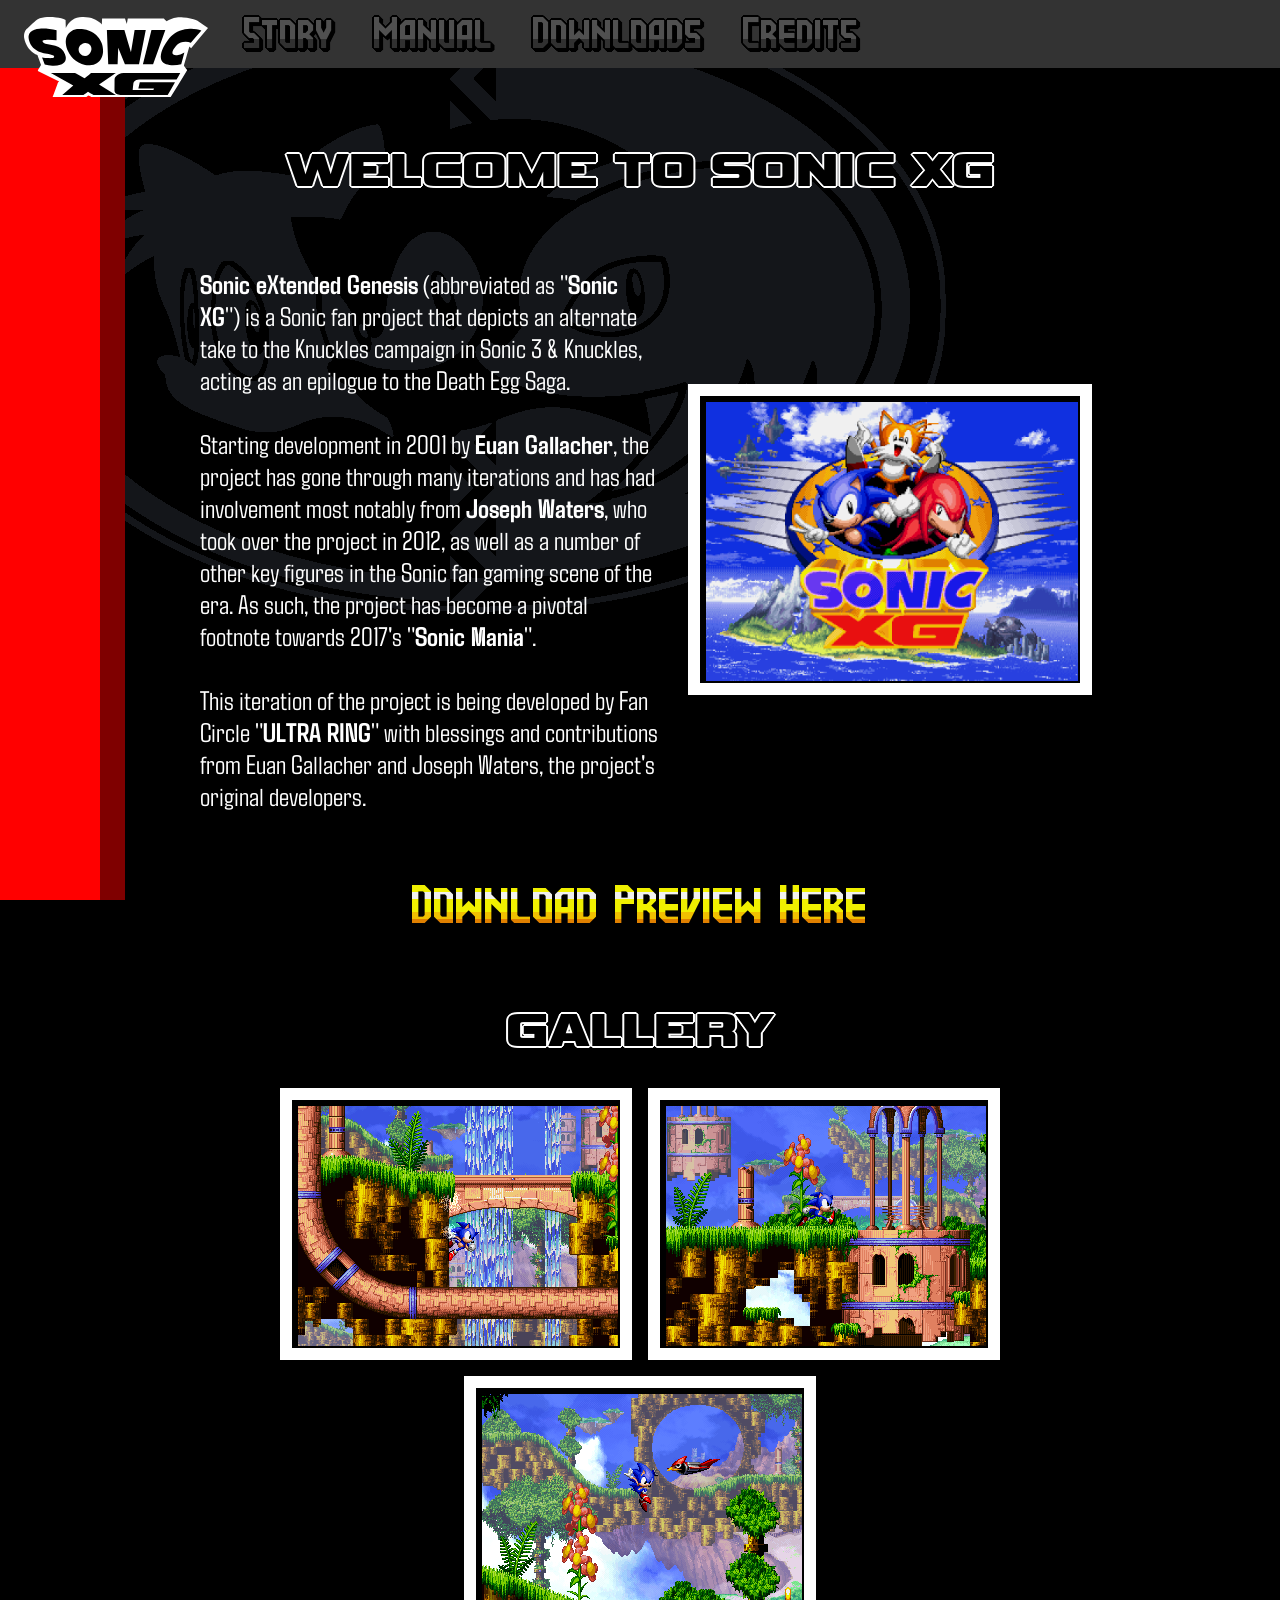
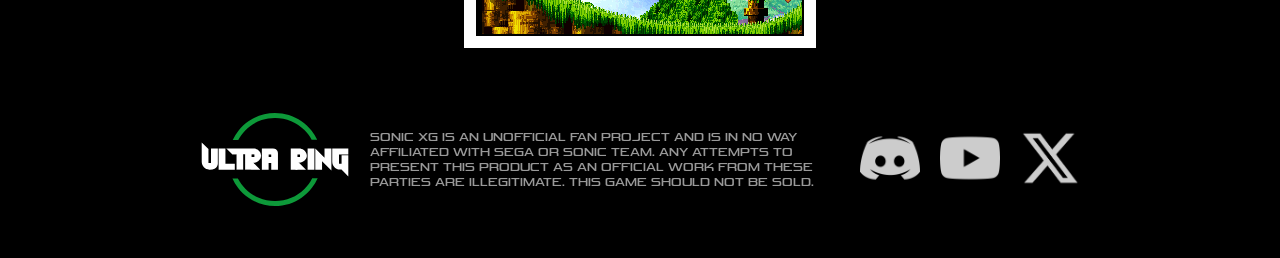
==== commit d66da4ab: "Credits page (should be done lol)" ====
--- a/index.html
+++ b/index.html
@@ -16,6 +16,7 @@
 		<a class="chaotix-font" href="about.html">Story</a>
 		<a class="chaotix-font" href="manual.html">Manual</a>
 		<a class="chaotix-font" href="download.html">Downloads</a>
+		<a class="chaotix-font" href="credits.html">Credits</a>
 	</nav>
 	<section>
 		<h1>WELCOME TO SONIC XG</h1>
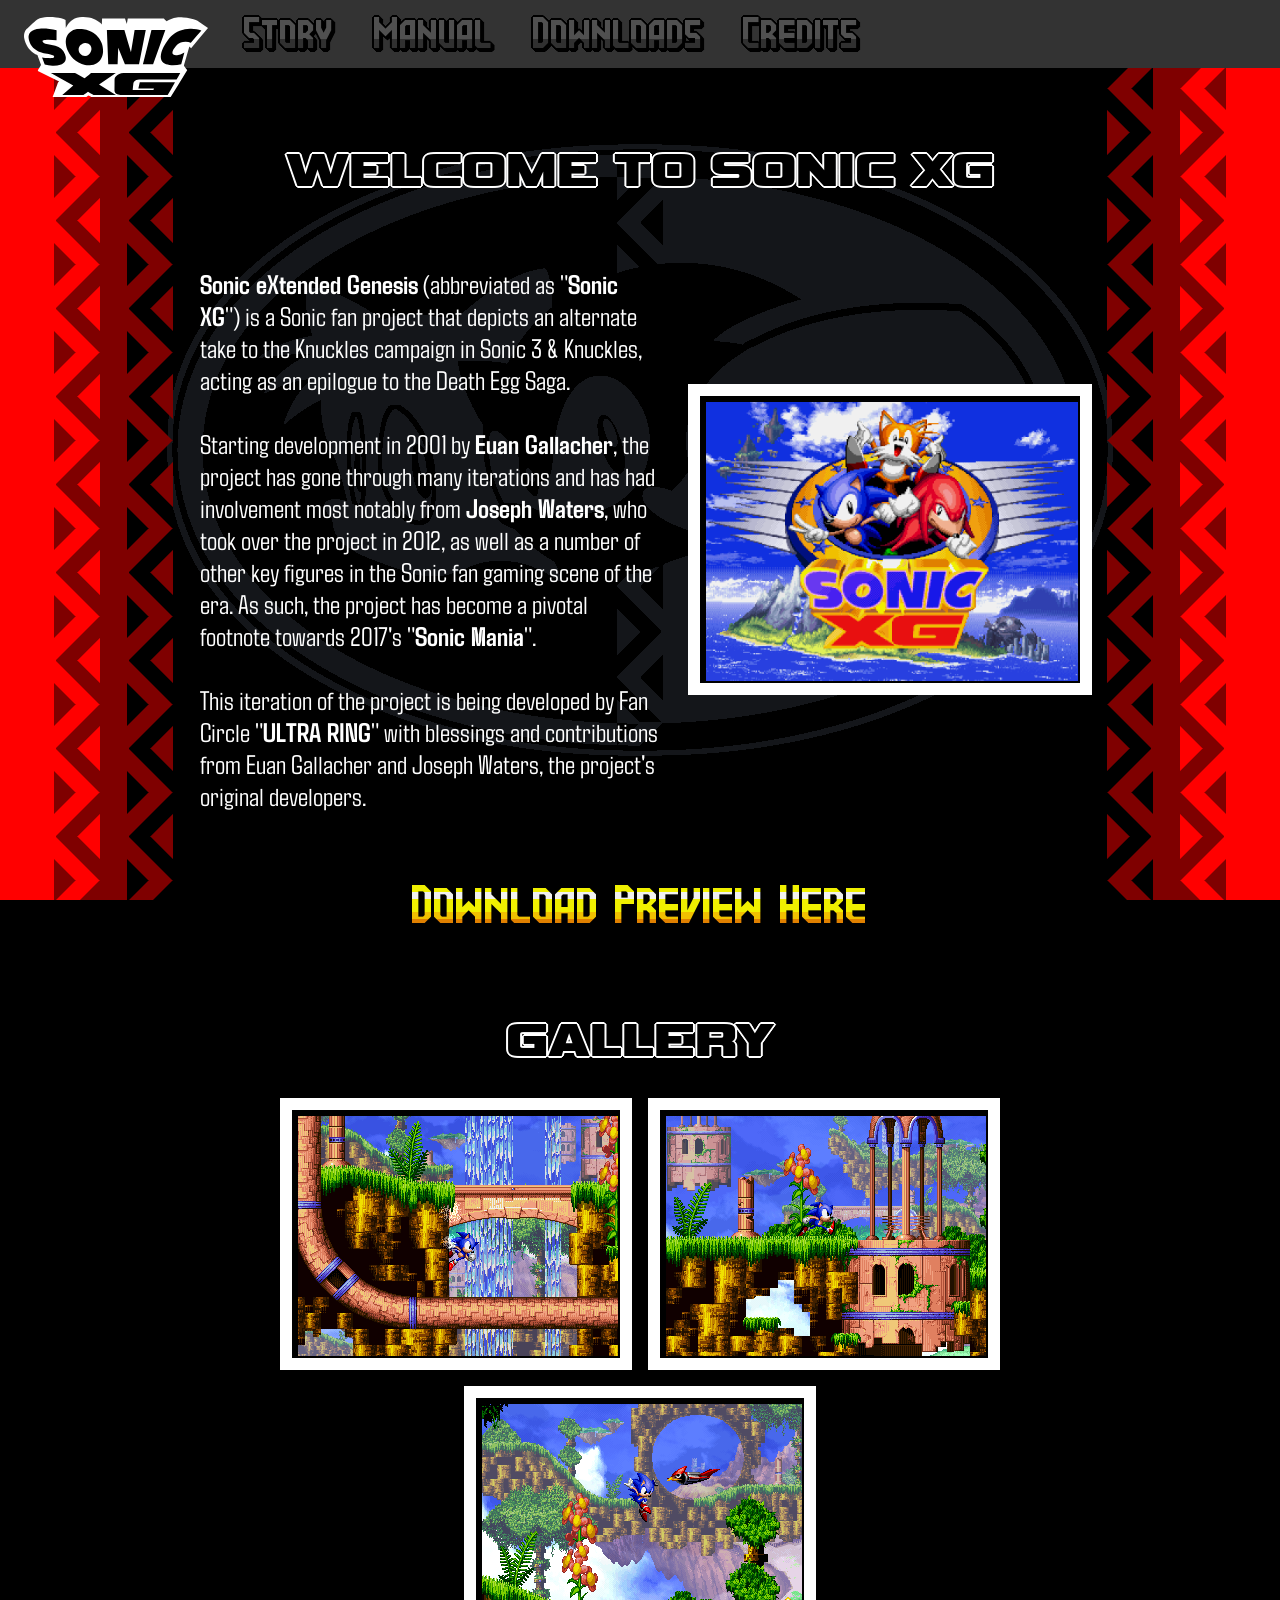
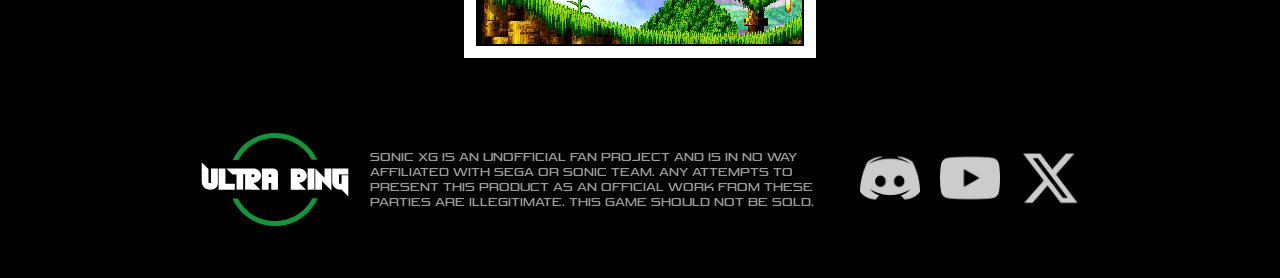
==== commit b7b0c451: "accessibility: honor preference for reduced motion" ====
--- a/index.html
+++ b/index.html
@@ -30,7 +30,7 @@
 				<br/>
 				This iteration of the project is being developed by Fan Circle "<b>ULTRA RING</b>" with blessings and contributions from Euan   Gallacher and Joseph Waters, the project's original developers.
 			</p>
-            <img class="border" src="images/title.png"/>
+            <img class="border" alt="Sonic XG Title screen" src="images/title.png"/>
 		</div>
 		<div class="download-link">
 		    <a class="chaotix-font" href="download.html">Download Preview Here</a>
--- a/css/home.css
+++ b/css/home.css
@@ -14,8 +14,7 @@
 
 @font-face {
     font-family: "Agdasima";
-    src: url("../fonts/agdasima-reg.woff2")
-        format("woff2");
+    src: url("../fonts/agdasima-reg.woff2") format("woff2");
     font-weight: normal;
     font-style: normal;
 }
@@ -47,26 +46,12 @@
         url("../assets/bg_logo.png");
     background-repeat: repeat-y, repeat-y, repeat-y, repeat-y, no-repeat;
     background-attachment: fixed;
-    animation: scrolling 2s linear infinite;
-}
-
-@keyframes scrolling {
-    0% {
-        background-position:
-            right top,
-            left top,
-            right 48px top,
-            left 48px top,
-            center;
-    }
-    100% {
-        background-position:
-            right 176px,
-            left 176px,
-            right 48px top 88px,
-            left 48px top 88px,
-            center;
-    }
+    background-position:
+        right top,
+        left top,
+        right 48px top,
+        left 48px top,
+        center;
 }
 
 nav {
@@ -94,7 +79,6 @@
     top: 100%;
     transform: translateY(20%);
     z-index: 10;
-    transition: 0.1s ease-in-out;
 }
 
 #navbar-logo:hover {
@@ -110,7 +94,6 @@
     filter: drop-shadow(-1px -1px 0px black) drop-shadow(1px -1px 0px black)
         drop-shadow(-1px 1px 0px black) drop-shadow(1px 1px 0px black)
         drop-shadow(2px 2px 0px black);
-    transition: 0.1s ease-in-out;
 }
 
 nav a:hover {
@@ -197,7 +180,7 @@
 
 section {
     padding: 0 max(200px, 15vw);
-    margin: 75px 0;
+    margin: 75px 0 85px 0;
 }
 
 h1 {
@@ -246,10 +229,9 @@
 }
 
 .download-link {
-    text-align: center;
     font-size: 125%;
-    margin: 50px 0;
-    transition: 0.1s ease-out;
+    width: fit-content;
+    margin: 50px auto;
 }
 
 .download-link:hover {
@@ -264,13 +246,19 @@
     flex-wrap: wrap;
 }
 
-.story-image {
+.centered-image {
     padding-top: 25px;
     text-align: center;
 }
 
 .glowing-image {
+    width: 20vw;
+    filter: drop-shadow(0px 0px 8px rgba(255, 255, 255, 0.8));
+}
+
+.glowing-image:hover {
     filter: drop-shadow(0px 0px 8px white);
+    transform: scale(101%);
 }
 
 .border {
@@ -311,3 +299,48 @@
     text-align: right;
     flex-wrap: wrap-reverse;
 }
+
+.credits-section {
+    text-align: center;
+}
+
+@media (prefers-reduced-motion: no-preference) {
+    body {
+        animation: scrolling 2s linear infinite;
+    }
+
+    @keyframes scrolling {
+        0% {
+            background-position:
+                right top,
+                left top,
+                right 48px top,
+                left 48px top,
+                center;
+        }
+        100% {
+            background-position:
+                right 176px,
+                left 176px,
+                right 48px top 88px,
+                left 48px top 88px,
+                center;
+        }
+    }
+
+    #navbar-logo {
+        transition: 0.1s ease-in-out;
+    }
+
+    .chaotix-font {
+        transition: 0.1s ease-in-out;
+    }
+
+    .download-link {
+        transition: 0.1s ease-out;
+    }
+
+    .glowing-image {
+        transition: 0.1s ease-out;
+    }
+}
